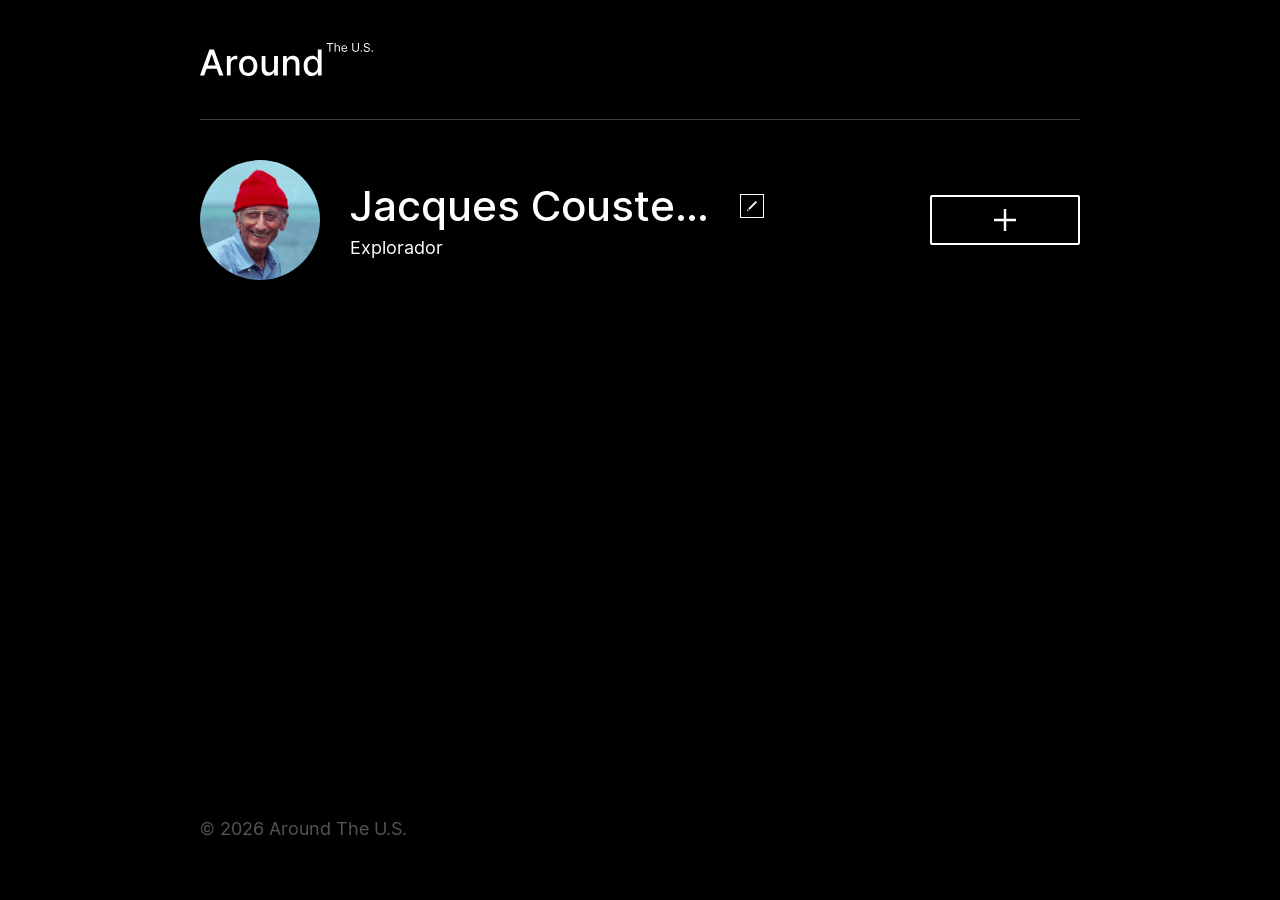
==== docs/index.html @ ec6db365 "prueba" ====
<!doctype html>
<html lang="es">
  <head>
    <meta charset="UTF-8" />
    <meta content="width=device-width, initial-scale=1.0" name="viewport" />
    <meta content="ie=edge" http-equiv="X-UA-Compatible" />
    <title>Around The U.S.</title>
    <link rel="icon" href="/images/favicon.ico" type="icono" />
    <link href="./index.css" rel="stylesheet" />
  </head>

  <body class="page">
    <div class="page__content">
      <header class="header page__section">
        <img
          alt="Logotipo Around The U.S."
          class="logo header__logo"
          src="/images/logo.svg"
        />
      </header>

      <main class="content">
        <section class="profile page__section">
          <div class="profile__image-container">
            <img class="profile__image" src="/images/avatar.jpg" alt="Avatar" />
            <div class="profile__image-overlay"></div>
          </div>

          <div class="profile__info">
            <h1 class="profile__title">Jacques Cousteau</h1>

            <button
              aria-label="Editar perfil"
              class="profile__edit-button"
              type="button"
            ></button>

            <p class="profile__description">Explorador</p>
          </div>

          <button
            aria-label="Agregar tarjeta"
            class="profile__add-button"
            type="button"
          ></button>
        </section>

        <section class="cards page__section">
          <ul class="cards__list"></ul>
        </section>
      </main>

      <footer class="footer page__section">
        <p class="footer__copyright">© 2026 Around The U.S.</p>
      </footer>

      <div class="popup popup_type_edit-profile">
        <div class="popup__content">
          <button class="popup__close" type="button"></button>
          <h3 class="popup__title">Editar perfil</h3>

          <form class="popup__form" id="edit-profile-form" novalidate>
            <input
              id="profile-name"
              class="popup__input"
              name="name"
              placeholder="Nombre"
              type="text"
              required
              minlength="2"
              maxlength="40"
            />
            <span id="profile-name-error" class="form__input-error"></span>

            <input
              id="profile-description"
              class="popup__input"
              name="description"
              placeholder="Acerca de mí"
              type="text"
              required
              minlength="2"
              maxlength="200"
            />
            <span
              id="profile-description-error"
              class="form__input-error"
            ></span>

            <button class="popup__button" type="submit">Guardar</button>
          </form>
        </div>
      </div>

      <div class="popup popup_type_new-card">
        <div class="popup__content">
          <button class="popup__close" type="button"></button>
          <h3 class="popup__title">Nuevo lugar</h3>

          <form class="popup__form" id="add-card-form" novalidate>
            <input
              id="place-name"
              class="popup__input"
              name="title"
              placeholder="Título"
              type="text"
              required
              minlength="2"
              maxlength="30"
            />
            <span id="place-name-error" class="form__input-error"></span>

            <input
              id="place-link"
              class="popup__input"
              name="link"
              placeholder="Enlace a la imagen"
              type="url"
              required
            />
            <span id="place-link-error" class="form__input-error"></span>

            <button class="popup__button" type="submit">Crear</button>
          </form>
        </div>
      </div>

      <div class="popup popup_type_image">
        <div class="popup__content popup__content_type_image">
          <button class="popup__close" type="button"></button>
          <img class="popup__image" src="#" alt="Imagen ampliada" />
          <p class="popup__caption"></p>
        </div>
      </div>

      <div class="popup popup_type_delete">
        <div class="popup__content">
          <button class="popup__close" type="button"></button>
          <h3 class="popup__title">¿Estás seguro?</h3>

          <form class="popup__form" id="delete-form">
            <button class="popup__button" type="submit">Sí</button>
          </form>
        </div>
      </div>

      <div class="popup popup_type_avatar">
        <div class="popup__content">
          <button class="popup__close" type="button"></button>
          <h3 class="popup__title">Cambiar foto de perfil</h3>

          <form class="popup__form" id="avatar-form" novalidate>
            <input
              type="url"
              name="avatar"
              id="avatar"
              class="popup__input"
              placeholder="Enlace a la imagen"
              required
            />
            <span id="avatar-error" class="form__input-error"></span>

            <button class="popup__button" type="submit">Guardar</button>
          </form>
        </div>
      </div>
    </div>

    <template id="card-template">
      <li class="card">
        <img class="card__image" src="" alt="" />

        <button class="card__delete-button" type="button"></button>

        <div class="card__description">
          <h2 class="card__title"></h2>

          <div class="card__like-container">
            <button class="card__like-button" type="button"></button>
          </div>
        </div>
      </li>
    </template>

    <script type="module" src="./index.js"></script>
  </body>
</html>
---- docs/index.css ----
@import url("/vendor/normalize.css");
@import url("/vendor/fonts.css");
@import url("/blocks/page.css");
@import url("/blocks/header.css");
@import url("/blocks/content.css");
@import url("/blocks/footer.css");
@import url("/blocks/profile.css");
@import url("/blocks/cards.css");
@import url("/blocks/card.css");
@import url("/blocks/popup.css");
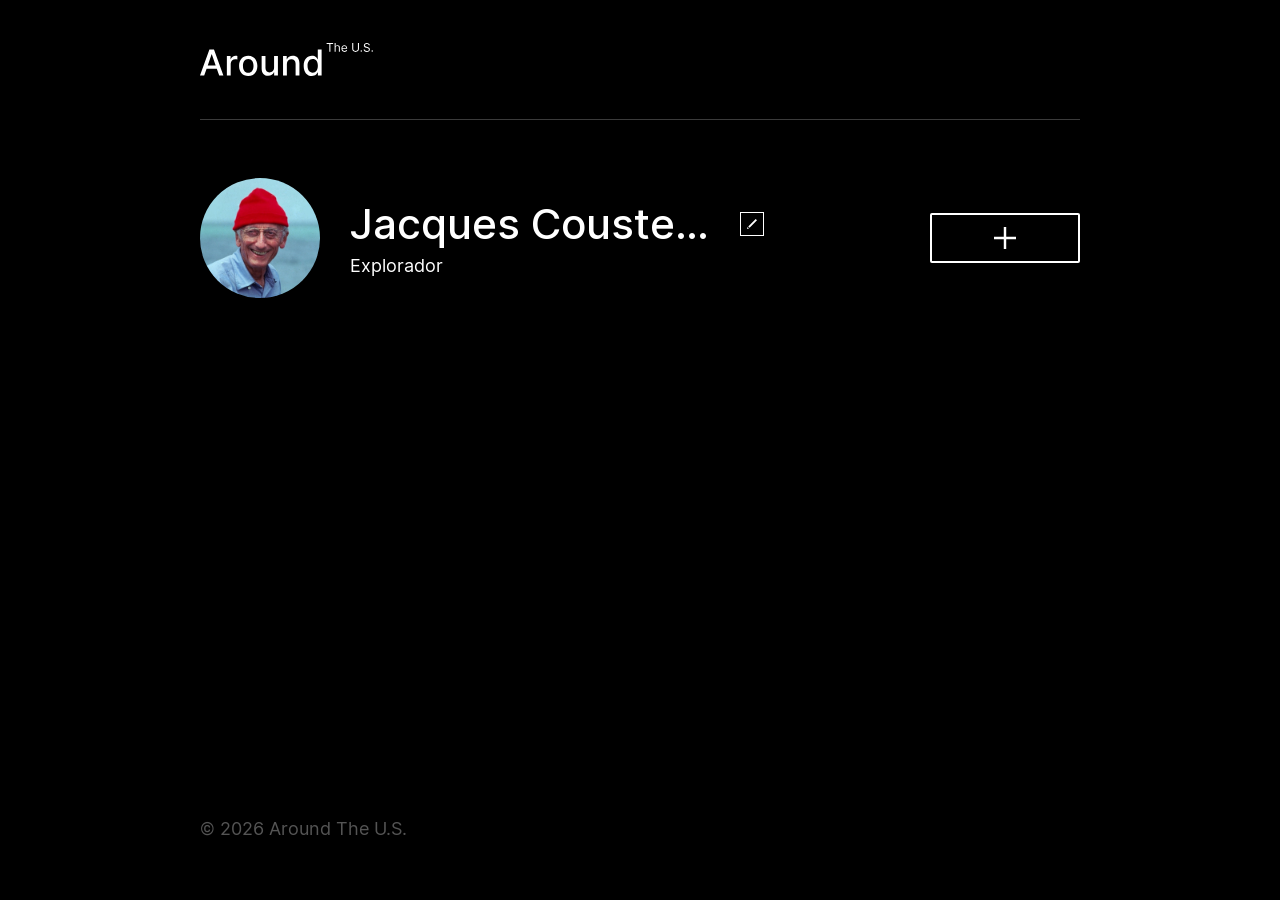
==== commit 1dc17446: "prueba3" ====
--- a/docs/index.html
+++ b/docs/index.html
@@ -1,11 +1,14 @@
 <!doctype html>
+
 <html lang="es">
   <head>
     <meta charset="UTF-8" />
     <meta content="width=device-width, initial-scale=1.0" name="viewport" />
     <meta content="ie=edge" http-equiv="X-UA-Compatible" />
     <title>Around The U.S.</title>
-    <link rel="icon" href="/images/favicon.ico" type="icono" />
+
+    <link rel="icon" href="./images/favicon.ico" type="image/x-icon" />
+
     <link href="./index.css" rel="stylesheet" />
   </head>
 
@@ -15,14 +18,19 @@
         <img
           alt="Logotipo Around The U.S."
           class="logo header__logo"
-          src="/images/logo.svg"
+          src="./images/logo.svg"
         />
       </header>
 
+      ```
       <main class="content">
         <section class="profile page__section">
           <div class="profile__image-container">
-            <img class="profile__image" src="/images/avatar.jpg" alt="Avatar" />
+            <img
+              class="profile__image"
+              src="./images/avatar.jpg"
+              alt="Avatar"
+            />
             <div class="profile__image-overlay"></div>
           </div>
 
@@ -54,6 +62,7 @@
         <p class="footer__copyright">© 2026 Around The U.S.</p>
       </footer>
 
+      <!-- POPUPS -->
       <div class="popup popup_type_edit-profile">
         <div class="popup__content">
           <button class="popup__close" type="button"></button>
@@ -169,12 +178,10 @@
     <template id="card-template">
       <li class="card">
         <img class="card__image" src="" alt="" />
-
         <button class="card__delete-button" type="button"></button>
 
         <div class="card__description">
           <h2 class="card__title"></h2>
-
           <div class="card__like-container">
             <button class="card__like-button" type="button"></button>
           </div>
--- a/docs/index.css
+++ b/docs/index.css
@@ -1,10 +1,10 @@
-@import url("/vendor/normalize.css");
-@import url("/vendor/fonts.css");
-@import url("/blocks/page.css");
-@import url("/blocks/header.css");
-@import url("/blocks/content.css");
-@import url("/blocks/footer.css");
-@import url("/blocks/profile.css");
-@import url("/blocks/cards.css");
-@import url("/blocks/card.css");
-@import url("/blocks/popup.css");
+@import url("/docs/vendor/normalize.css");
+@import url("/docs/vendor/fonts.css");
+@import url("/docs/blocks/page.css");
+@import url("/docs/blocks/header.css");
+@import url("/docs/blocks/content.css");
+@import url("/docs/blocks/footer.css");
+@import url("/docs/blocks/profile.css");
+@import url("/docs/blocks/cards.css");
+@import url("/docs/blocks/card.css");
+@import url("/docs/blocks/popup.css");
